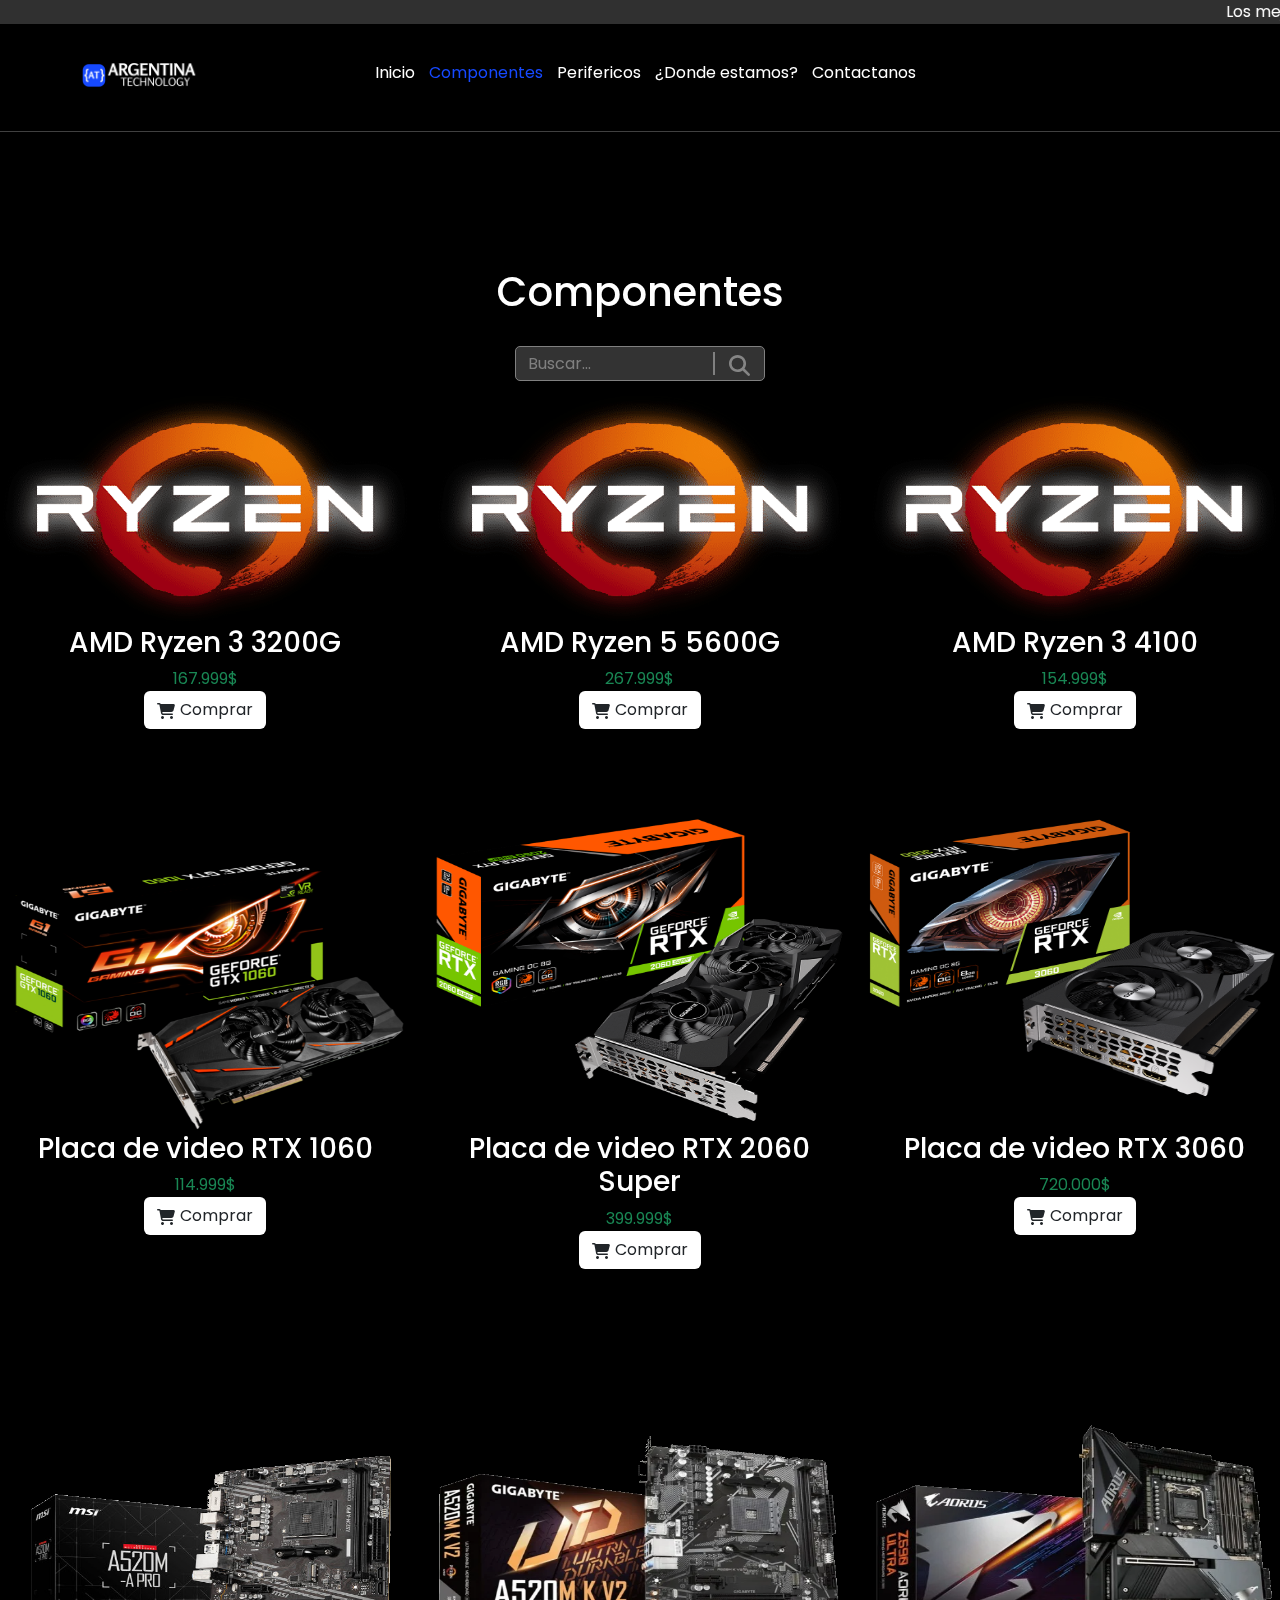
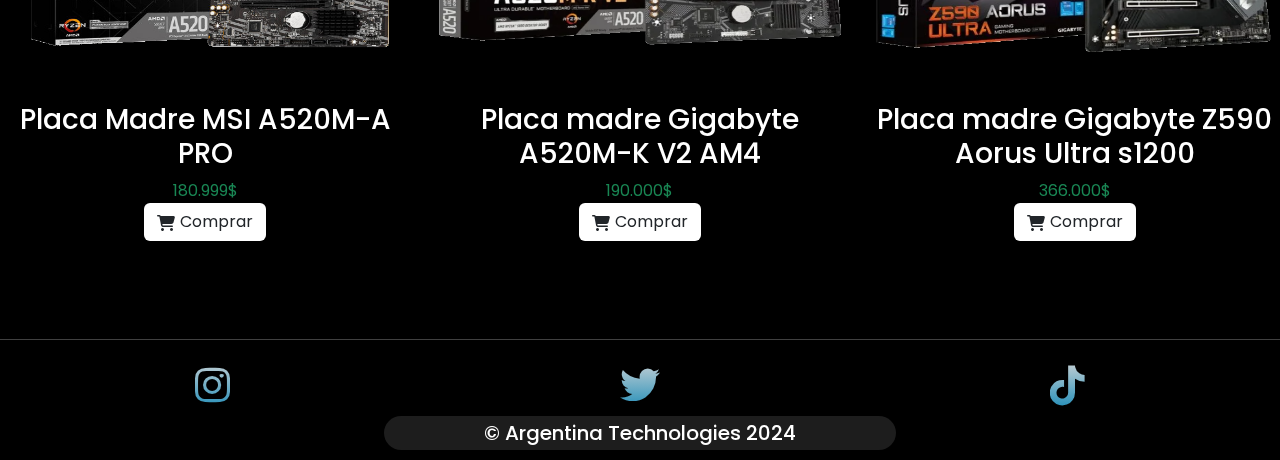
==== pages/componentes.html @ 48d0d9f0 "Proyecto finalizado" ====
<!DOCTYPE html>
<html lang="en">
<head>
    <meta charset="UTF-8">
    <meta name="viewport" content="width=device-width, initial-scale=1.0">
    
    <link href="https://unpkg.com/aos@2.3.1/dist/aos.css" rel="stylesheet">
    
    <link rel="stylesheet" href="https://cdnjs.cloudflare.com/ajax/libs/font-awesome/6.5.1/css/all.min.css"/>
    
    <link href="https://cdn.jsdelivr.net/npm/bootstrap@5.3.3/dist/css/bootstrap.min.css" rel="stylesheet" integrity="sha384-QWTKZyjpPEjISv5WaRU9OFeRpok6YctnYmDr5pNlyT2bRjXh0JMhjY6hW+ALEwIH" crossorigin="anonymous">
    

    <link rel="stylesheet" href="../css/style.css">
    
    <link rel="shortcut icon" href="../images/favicon.png" type="image/x-icon">
    
    <title>ArgentinaTech</title>
</head>
<body data-aos="zoom-in">
  <marquee behavior="scroll" direction="left" loop="infinite">Los mejores precios 🇦🇷 - <b>20% De descuento</b> - Envios a todo el pais <i class="fas fa-dolly"></i></marquee>
    <header>
        <nav>
            <ul class="navegacion">
                <li><a href="../index.html" id="navegacion-link">Inicio</a></li>
                <li><a href="#" id="navegacion-link active">Componentes</a></li>
                <li><a href="./perifericos.html" id="navegacion-link">Perifericos</a></li>
                <li><a href="./dondeestamos.html" id="navegacion-link">¿Donde estamos?</a></li>
                <li><a href="./contactanos.html" id="navegacion-link">Contactanos</a></li>
            </ul>
        </nav>
        <div>
            <img src="../images/logo.png" alt="Logo" class="logo">
        </div>
        <hr class="linea-separacion">
    </header>
    <section>
        <h1 class="titulos">Componentes</h1>
        <form action="">
          <div class="search">
            <div class="search-box">
              <div class="search-field">
                <input placeholder="Buscar..." class="input" type="text">
                <div class="search-box-icon">
                  <button class="btn-icon-content">
                    <i class="search-icon">
                      <svg xmlns="://www.w3.org/2000/svg" version="1.1" viewBox="0 0 512 512"><path d="M416 208c0 45.9-14.9 88.3-40 122.7L502.6 457.4c12.5 12.5 12.5 32.8 0 45.3s-32.8 12.5-45.3 0L330.7 376c-34.4 25.2-76.8 40-122.7 40C93.1 416 0 322.9 0 208S93.1 0 208 0S416 93.1 416 208zM208 352a144 144 0 1 0 0-288 144 144 0 1 0 0 288z" fill="#fff"></path></svg>
                    </i>
                  </button>
                </div>
              </div>
            </div>
          </div>
        </form>
        <div class="row row-cols-1 row-cols-md-3 g-4">
            <div class="col">
              <div class="tarjeta h-100">
                <img src="../images/ryzen.png" class="card-img" alt="Procesador I5">
                <div class="card-body">
                  <h3 class="procesador-titulo">AMD Ryzen 3 3200G</h3>
                  <p class="card-text text-success">167.999$</p>
                </div>
                <div class="card-footer">
                  <button type="button" class="btn btn-comprar"><i class="fas fa-cart-shopping"></i> Comprar</button>
                </div>
              </div>
            </div>
            <div class="col">
              <div class="tarjeta h-100">
                <img src="../images/ryzen.png" class="card-img" alt="...">
                <div class="card-body">
                  <h3 class="procesador-titulo">AMD Ryzen 5 5600G</h3>
                  <p class="card-text text-success">267.999$</p>
                </div>
                <div class="card-footer">
                  <button type="button" class="btn btn-comprar"><i class="fas fa-cart-shopping"></i> Comprar</button>
                </div>
              </div>
            </div>
            <div class="col">
              <div class="tarjeta h-100">
                <img src="../images/ryzen.png" class="card-img" alt="Procesador I9">
                <div class="card-body">
                  <h3 class="procesador-titulo">AMD Ryzen 3 4100</h3>
                  <p class="card-text text-success">154.999$</p>
                </div>
                <div class="card-footer">
                  <button type="button" class="btn btn-comprar"><i class="fas fa-cart-shopping"></i> Comprar</button>
                </div>
              </div>
            </div>
            <div class="col">
                <div class="tarjeta h-100">
                  <img src="../images/1060gt.png" class="card-img" alt="RTX 1060">
                  <div class="card-body">
                    <h3 class="procesador-titulo">Placa de video RTX 1060</h3>
                    <p class="card-text text-success">114.999$</p>
                  </div>
                  <div class="card-footer">
                    <button type="button" class="btn btn-comprar"><i class="fas fa-cart-shopping"></i> Comprar</button>
                  </div>
                </div>
              </div>
              <div class="col">
                <div class="tarjeta h-100">
                  <img src="../images/2060rtx.png" class="card-img" alt="RTX 2060 Super">
                  <div class="card-body">
                    <h3 class="procesador-titulo">Placa de video RTX 2060 Super</h3>
                    <p class="card-text text-success">399.999$</p>
                  </div>
                  <div class="card-footer">
                    <button type="button" class="btn btn-comprar"><i class="fas fa-cart-shopping"></i> Comprar</button>
                  </div>
                </div>
              </div>
              <div class="col">
                <div class="tarjeta h-100">
                  <img src="../images/3060rtx.png" class="card-img" alt="RTX 3060">
                  <div class="card-body">
                    <h3 class="procesador-titulo">Placa de video RTX 3060</h3>
                    <p class="card-text text-success">720.000$</p>
                  </div>
                  <div class="card-footer">
                    <button type="button" class="btn btn-comprar"><i class="fas fa-cart-shopping"></i> Comprar</button>
                  </div>
                </div>
              </div>
              <div class="col">
                <div class="tarjeta h-100">
                  <img src="../images/a520m.png" class="card-img" alt="RTX 2060 Super">
                  <div class="card-body">
                    <h3 class="procesador-titulo">Placa Madre MSI A520M-A PRO</h3>
                    <p class="card-text text-success">180.999$</p>
                  </div>
                  <div class="card-footer">
                    <button type="button" class="btn btn-comprar"><i class="fas fa-cart-shopping"></i> Comprar</button>
                  </div>
                </div>
              </div>
              <div class="col">
                <div class="tarjeta h-100">
                  <img src="../images/a520mk.png" class="card-img" alt="RTX 2060 Super">
                  <div class="card-body">
                    <h3 class="procesador-titulo">Placa madre Gigabyte A520M-K V2 AM4</h3>
                    <p class="card-text text-success">190.000$</p>
                  </div>
                  <div class="card-footer">
                    <button type="button" class="btn btn-comprar"><i class="fas fa-cart-shopping"></i> Comprar</button>
                  </div>
                </div>
              </div>
              <div class="col">
                <div class="tarjeta h-100">
                  <img src="../images/z590.png" class="card-img" alt="RTX 2060 Super">
                  <div class="card-body">
                    <h3 class="procesador-titulo">Placa madre Gigabyte Z590 Aorus Ultra s1200</h3>
                    <p class="card-text text-success">366.000$</p>
                  </div>
                  <div class="card-footer">
                    <button type="button" class="btn btn-comprar"><i class="fas fa-cart-shopping"></i> Comprar</button>
                  </div>
                </div>
              </div>
          </div>
    </section>
    <footer>
      <hr class="linea-footer">
    <div class="footer-redes">
      <a href="https://instagram.com " target="_blank"><i class="fab fa-instagram"></i></a>
      <a href="https://twitter.com" target="_blank"><i class="fab fa-twitter"></i></a>
      <a href="https://tiktok.com" target="_blank"><i class="fab fa-tiktok"></i></a>
    </div>
    <h5>&copy; Argentina Technologies 2024</h5>
    </footer>
<script src="https://cdn.jsdelivr.net/npm/bootstrap@5.3.3/dist/js/bootstrap.bundle.min.js" integrity="sha384-YvpcrYf0tY3lHB60NNkmXc5s9fDVZLESaAA55NDzOxhy9GkcIdslK1eN7N6jIeHz" crossorigin="anonymous"></script>

<script src="https://unpkg.com/aos@2.3.1/dist/aos.js"></script>

<script>
  AOS.init();
</script>
</body>
</html>
---- css/style.css ----
@import url("https://fonts.googleapis.com/css2?family=Poppins:ital,wght@0,100;0,200;0,300;0,400;0,500;0,600;0,700;0,800;0,900;1,100;1,200;1,300;1,400;1,500;1,600;1,700;1,800;1,900&display=swap");
body {
  font-family: "Poppins", sans-serif;
  background-color: rgb(0, 0, 0);
  color: white;
  overflow-x: hidden;
}

marquee {
  background-color: #303030;
}

.navegacion {
  list-style-type: none;
  text-align: center;
  padding: 10px;
  margin: 20px;
}

.navegacion li {
  display: inline;
  margin-left: 10px;
}

#navegacion-link {
  color: white;
  text-decoration: none;
}

.tiktok {
  width: 60px;
  position: relative;
  left: 1000px;
}

.twitter {
  width: 60px;
  position: relative;
  left: 550px;
}

h1 {
  text-align: center;
}

.linea-separacion {
  border-top: 1px solid #ffffff;
  position: relative;
  bottom: 120px;
}

p {
  text-align: center;
}

.logo {
  display: flex;
  margin: 0;
  padding: 0;
  position: sticky;
  position: relative;
  bottom: 100px;
  width: 120px;
  left: 80px;
  height: auto;
}

.maps {
  text-align: center;
}

iframe {
  border: 1px solid rgb(255, 255, 255);
  border-radius: 15px;
}

.consulta {
  text-align: left;
}

.search-bar {
  width: 300px;
  height: 70px;
  border-radius: 5px;
  display: flex;
  flex-direction: row;
  align-items: center;
  position: relative;
  left: 480px;
}

.procesador-titulo {
  text-align: center;
}

.card-img {
  min-height: 60%;
  max-height: 60%;
}

.parrafo {
  position: relative;
  bottom: 30px;
}

.titulos {
  margin-bottom: 30px;
}

.reloj {
  position: relative;
  bottom: 35px;
  right: 82px;
}

.btn-comprar {
  background-color: white;
  position: relative;
  display: flex;
  margin: auto;
  transition: 0.5s;
}

.btn-comprar:hover {
  border: 1px solid white;
}

.btn-comprar i {
  margin-top: 5px;
  margin-right: 5px;
}

.ping {
  position: relative;
  right: 435px;
  top: 45px;
}

.footer-redes {
  display: flex;
  justify-content: space-around;
  font-size: 40px;
}

footer div a {
  background: -webkit-linear-gradient(#d8d8d8, #0a84b4);
  -webkit-background-clip: text;
  -webkit-text-fill-color: transparent;
}

footer div a:hover {
  background: -webkit-linear-gradient(#0a84b4, #d8d8d8);
  -webkit-background-clip: text;
  -webkit-text-fill-color: transparent;
  transform: scale(1.19, 1.19) rotate(0) skew(0, 0) translate(0, 0);
  transition: 0.5s;
}

.informacion-footer {
  display: flex;
  justify-content: space-around;
  text-align: center;
  margin-top: 50px;
}

.informacion-footer h3 {
  font-size: 50px;
}

.form-container {
  width: 400px;
  font-size: 14px;
  font-family: inherit;
  color: white;
  display: flex;
  flex-direction: column;
  margin: auto;
}

.form-container .form-group label {
  display: block;
  margin-bottom: 5px;
  color: #717171;
  font-weight: 600;
  font-size: 14px;
}

.form-container .form-group input {
  width: 100%;
  padding: 12px 16px;
  border-radius: 8px;
  color: #fff;
  font-family: inherit;
  background-color: transparent;
  border: 1px solid #414141;
}

.form-container .form-group textarea {
  width: 100%;
  padding: 12px 16px;
  border-radius: 8px;
  resize: none;
  color: #fff;
  height: 96px;
  border: 1px solid #414141;
  background-color: transparent;
  font-family: inherit;
}

.form-container .form-group input::placeholder {
  opacity: 0.5;
}

.form-container .form-group input:focus {
  outline: none;
  border-color: rgb(5, 129, 245);
}

.form-container .form-group textarea:focus {
  outline: none;
  border-color: rgb(5, 129, 245);
}

.form-container .form-submit-btn {
  display: flex;
  align-items: flex-start;
  justify-content: center;
  align-self: flex-start;
  font-family: inherit;
  color: #717171;
  font-weight: 600;
  width: 100%;
  background: #313131;
  border: 1px solid #414141;
  padding: 12px 16px;
  font-size: inherit;
  gap: 8px;
  margin-top: 8px;
  cursor: pointer;
  border-radius: 6px;
}

.form-container .form-submit-btn:hover {
  background-color: #fff;
  border-color: #fff;
}

/* FORM BUSCAR COMPONENTES/PERIFERICOS */
.search {
  --input-line: #cccccc;
  --input-text-color: #808080;
  --input-text-hover-color: transparent;
  --input-border-color: #808080;
  --input-border-hover-color: #999999;
  --input-bg-color: #333333;
  --search-max-width: 250px;
  --search-min-width: 150px;
  --border-radius: 5px;
  --transition-cubic-bezier: 150ms cubic-bezier(0.4,0,0.2,1);
}

.search-box {
  margin: auto;
  margin-bottom: 15px;
  max-width: var(--search-max-width);
  min-width: var(--search-min-width);
  height: 35px;
  border: 1px solid var(--input-border-color);
  border-radius: var(--border-radius);
  padding: 5px 15px;
  background: var(--input-bg-color);
  box-shadow: 0 0 20px rgba(0, 0, 0, 0.5);
  transition: var(--transition-cubic-bezier);
}

.search-box:hover {
  border-color: var(--input-border-hover-color);
}

.search-field {
  position: relative;
  width: 100%;
  height: 100%;
  left: -5px;
  border: 0;
}

.input {
  width: calc(100% - 29px);
  height: 100%;
  border: 0;
  border-color: transparent;
  font-size: 1rem;
  padding-right: 0px;
  color: var(--input-line);
  background: var(--input-bg-color);
  border-right: 2px solid var(--input-border-color);
  outline: none;
}

.input::-webkit-input-placeholder {
  color: var(--input-text-color);
}

.input::-moz-input-placeholder {
  color: var(--input-text-color);
}

.input::-ms-input-placeholder {
  color: var(--input-text-color);
}

.input:focus::-webkit-input-placeholder {
  color: var(--input-text-hover-color);
}

.input:focus::-moz-input-placeholder {
  color: var(--input-text-hover-color);
}

.input:focus::-ms-input-placeholder {
  color: var(--input-text-hover-color);
}

.search-box-icon {
  width: 52px;
  height: 35px;
  position: absolute;
  top: -6px;
  right: -21px;
  background: transparent;
  border-bottom-right-radius: var(--border-radius);
  border-top-right-radius: var(--border-radius);
  transition: var(--transition-cubic-bezier);
}

.search-box-icon:hover {
  background: var(--input-border-color);
}

.btn-icon-content {
  width: 52px;
  height: 35px;
  top: -6px;
  right: -21px;
  background: transparent;
  border: none;
  cursor: pointer;
  border-bottom-right-radius: var(--border-radius);
  border-top-right-radius: var(--border-radius);
  transition: var(--transition-cubic-bezier);
  opacity: 0.4;
}

.btn-icon-content:hover {
  opacity: 0.8;
}

.search-icon {
  width: 21px;
  height: 21px;
  position: absolute;
  top: 7px;
  right: 15px;
}

a {
  text-decoration: none;
  color: #1649FF;
}

.mobile-nav {
  display: none;
}

.puntuacion {
  display: flex;
}

.card {
  background-color: rgb(53, 53, 53);
  padding: 2rem;
  position: relative;
  margin: 10px;
  max-width: 90%;
  min-width: 30%;
  border-radius: 10px;
  box-shadow: 0 20px 30px -20px rgba(196, 196, 196, 0.24);
}

.header {
  display: flex;
  align-items: center;
  grid-gap: 1rem;
  gap: 1rem;
}

.header .image {
  height: 4rem;
  width: 4rem;
  border-radius: 100%;
  object-fit: cover;
  background-color: #1649FF;
}

.stars {
  display: flex;
  justify-content: center;
  grid-gap: 0.125rem;
  gap: 0.15rem;
  margin: 10px;
  color: rgb(197, 165, 34);
}

.stars svg {
  height: 1rem;
  width: 1rem;
}

.name {
  margin-top: 0.25rem;
  font-size: 1.625rem;
  line-height: 1.75rem;
  font-weight: 600;
  --tw-text-opacity: 1;
  color: rgb(125, 134, 148);
}

.message {
  overflow: hidden;
  display: -webkit-box;
  -webkit-box-orient: vertical;
  margin-top: 1rem;
  color: rgb(216, 216, 216);
}

.badge {
  display: flex;
  justify-content: center;
  padding: 10px;
}

footer h5 {
  text-align: center;
  background-color: #1d1d1d;
  width: 40%;
  padding: 5px;
  border-radius: 50px;
  margin: auto;
  margin-bottom: 10px;
}

@media only screen and (max-width: 630px) {
  p {
    font-size: 20px;
  }
  form {
    margin-top: 15%;
    width: 80%;
    margin: auto;
  }
  footer {
    margin-top: 30%;
  }
  li {
    font-weight: bold;
  }
  marquee {
    font-size: 25px;
  }
  iframe {
    width: 90%;
  }
  footer h5 {
    margin-top: 10px;
    width: 80%;
  }
  .carousel {
    margin-top: 20%;
  }
  .col {
    display: flex;
    justify-content: center;
  }
  .informacion-footer {
    margin-top: 40%;
    display: block;
  }
  .informacion-footer div p {
    font-size: 20px;
  }
  .maps h4 {
    margin-top: 10%;
  }
  .logo {
    display: none;
  }
  .navegacion a {
    display: block;
    font-size: 20px;
  }
  .linea-separacion {
    border: 5px solid rgb(134, 134, 134);
    margin-top: 35%;
  }
  .puntuacion {
    display: block;
    margin-left: 20px;
  }
  .form-container .form-group label {
    font-size: 18px;
  }
}


/*# sourceMappingURL=style.css.map */
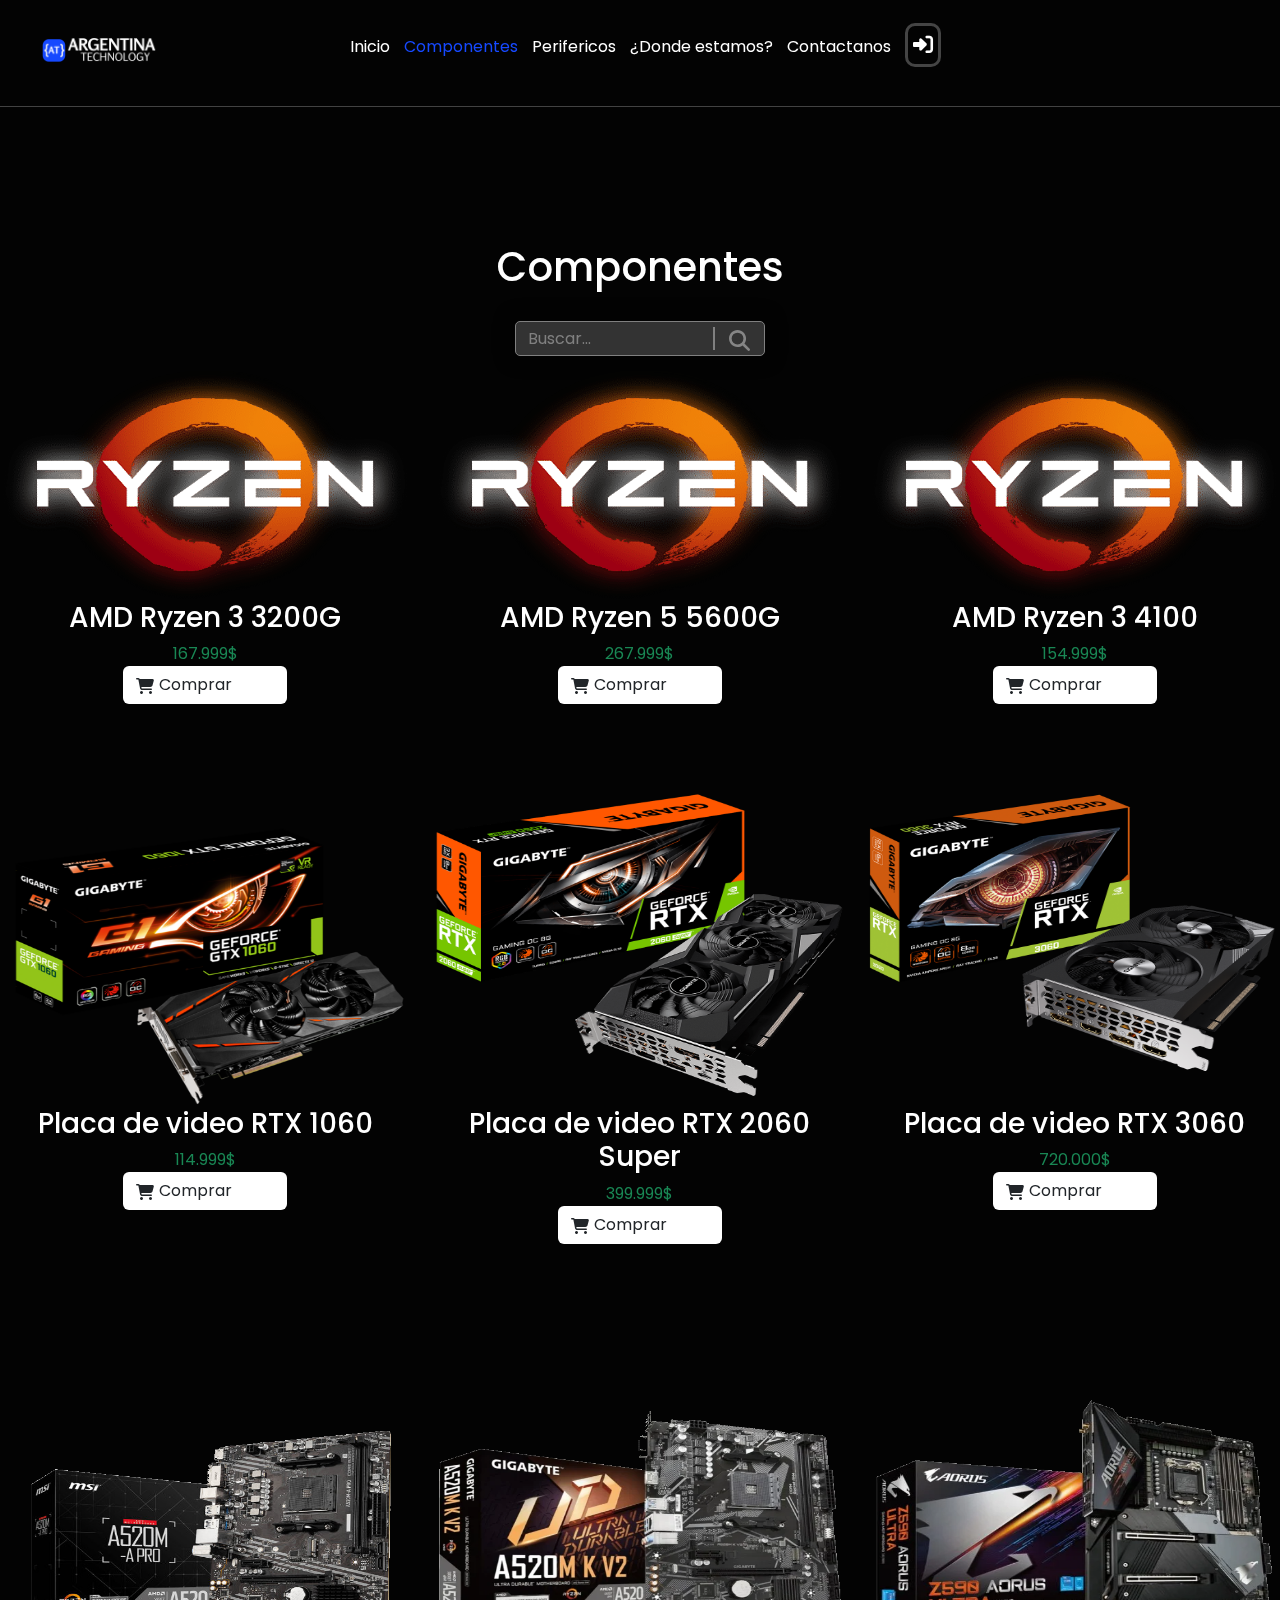
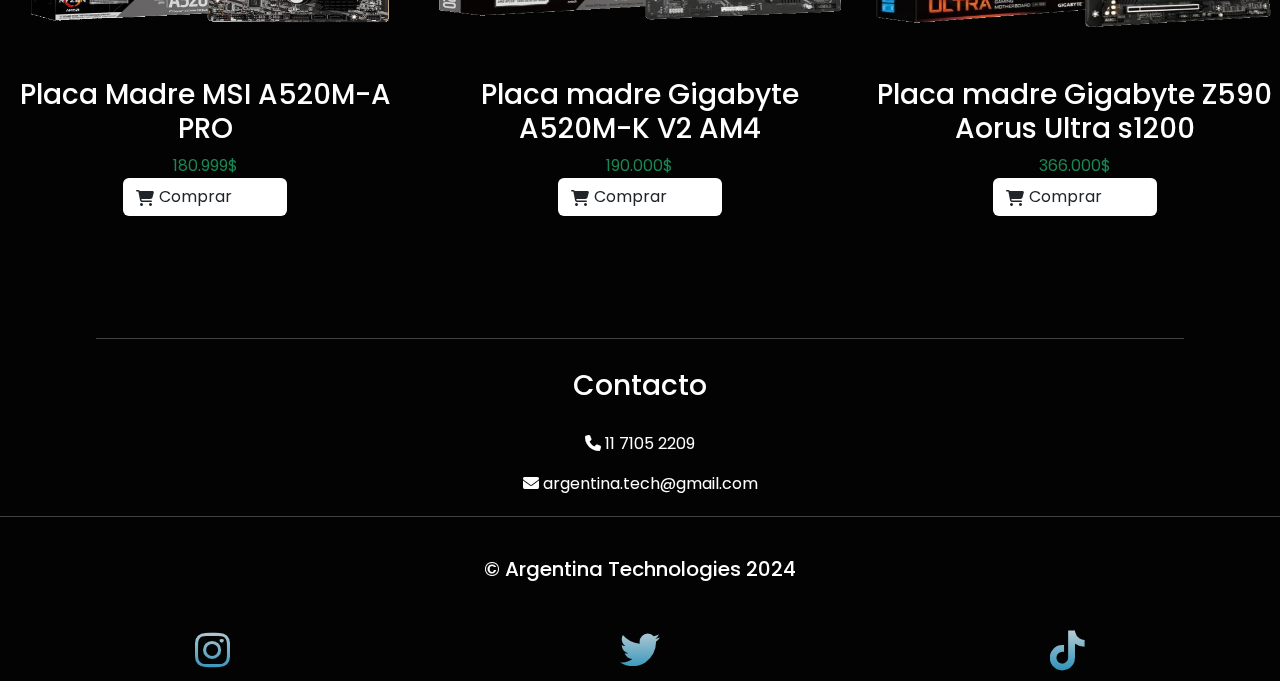
==== commit 218d2e9e: "Proyecto Modificado" ====
--- a/pages/componentes.html
+++ b/pages/componentes.html
@@ -18,15 +18,17 @@
     <title>ArgentinaTech</title>
 </head>
 <body data-aos="zoom-in">
-  <marquee behavior="scroll" direction="left" loop="infinite">Los mejores precios 🇦🇷 - <b>20% De descuento</b> - Envios a todo el pais <i class="fas fa-dolly"></i></marquee>
     <header>
         <nav>
             <ul class="navegacion">
-                <li><a href="../index.html" id="navegacion-link">Inicio</a></li>
-                <li><a href="#" id="navegacion-link active">Componentes</a></li>
-                <li><a href="./perifericos.html" id="navegacion-link">Perifericos</a></li>
-                <li><a href="./dondeestamos.html" id="navegacion-link">¿Donde estamos?</a></li>
-                <li><a href="./contactanos.html" id="navegacion-link">Contactanos</a></li>
+                <li><a href="../index.html" class="navegacion-link">Inicio</a></li>
+                <li><a href="#" class="navegacion-link active">Componentes</a></li>
+                <li><a href="./perifericos.html" class="navegacion-link">Perifericos</a></li>
+                <li><a href="./dondeestamos.html" class="navegacion-link">¿Donde estamos?</a></li>
+                <li><a href="./contactanos.html" class="navegacion-link">Contactanos</a></li>
+            
+                <li><a href="./login.html" class="navegacion-link login"><i class="fas fas fa-right-to-bracket"></i></a></li>
+
             </ul>
         </nav>
         <div>
@@ -44,7 +46,7 @@
                 <div class="search-box-icon">
                   <button class="btn-icon-content">
                     <i class="search-icon">
-                      <svg xmlns="://www.w3.org/2000/svg" version="1.1" viewBox="0 0 512 512"><path d="M416 208c0 45.9-14.9 88.3-40 122.7L502.6 457.4c12.5 12.5 12.5 32.8 0 45.3s-32.8 12.5-45.3 0L330.7 376c-34.4 25.2-76.8 40-122.7 40C93.1 416 0 322.9 0 208S93.1 0 208 0S416 93.1 416 208zM208 352a144 144 0 1 0 0-288 144 144 0 1 0 0 288z" fill="#fff"></path></svg>
+                      <svg xmlns="http://www.w3.org/2000/svg" version="1.1" viewBox="0 0 512 512"><path d="M416 208c0 45.9-14.9 88.3-40 122.7L502.6 457.4c12.5 12.5 12.5 32.8 0 45.3s-32.8 12.5-45.3 0L330.7 376c-34.4 25.2-76.8 40-122.7 40C93.1 416 0 322.9 0 208S93.1 0 208 0S416 93.1 416 208zM208 352a144 144 0 1 0 0-288 144 144 0 1 0 0 288z" fill="#fff"></path></svg>
                     </i>
                   </button>
                 </div>
@@ -61,7 +63,7 @@
                   <p class="card-text text-success">167.999$</p>
                 </div>
                 <div class="card-footer">
-                  <button type="button" class="btn btn-comprar"><i class="fas fa-cart-shopping"></i> Comprar</button>
+                  <a href="pago.html" class="btn btn-comprar"><i class="fas fa-cart-shopping"></i>Comprar</a>
                 </div>
               </div>
             </div>
@@ -73,7 +75,7 @@
                   <p class="card-text text-success">267.999$</p>
                 </div>
                 <div class="card-footer">
-                  <button type="button" class="btn btn-comprar"><i class="fas fa-cart-shopping"></i> Comprar</button>
+                  <a href="pago.html" class="btn btn-comprar"><i class="fas fa-cart-shopping"></i>Comprar</a>
                 </div>
               </div>
             </div>
@@ -85,7 +87,7 @@
                   <p class="card-text text-success">154.999$</p>
                 </div>
                 <div class="card-footer">
-                  <button type="button" class="btn btn-comprar"><i class="fas fa-cart-shopping"></i> Comprar</button>
+                  <a href="pago.html" class="btn btn-comprar"><i class="fas fa-cart-shopping"></i>Comprar</a>
                 </div>
               </div>
             </div>
@@ -97,7 +99,7 @@
                     <p class="card-text text-success">114.999$</p>
                   </div>
                   <div class="card-footer">
-                    <button type="button" class="btn btn-comprar"><i class="fas fa-cart-shopping"></i> Comprar</button>
+                    <a href="pago.html" class="btn btn-comprar"><i class="fas fa-cart-shopping"></i>Comprar</a>
                   </div>
                 </div>
               </div>
@@ -109,7 +111,7 @@
                     <p class="card-text text-success">399.999$</p>
                   </div>
                   <div class="card-footer">
-                    <button type="button" class="btn btn-comprar"><i class="fas fa-cart-shopping"></i> Comprar</button>
+                    <a href="pago.html" class="btn btn-comprar"><i class="fas fa-cart-shopping"></i>Comprar</a>
                   </div>
                 </div>
               </div>
@@ -121,7 +123,7 @@
                     <p class="card-text text-success">720.000$</p>
                   </div>
                   <div class="card-footer">
-                    <button type="button" class="btn btn-comprar"><i class="fas fa-cart-shopping"></i> Comprar</button>
+                    <a href="pago.html" class="btn btn-comprar"><i class="fas fa-cart-shopping"></i>Comprar</a>
                   </div>
                 </div>
               </div>
@@ -133,7 +135,7 @@
                     <p class="card-text text-success">180.999$</p>
                   </div>
                   <div class="card-footer">
-                    <button type="button" class="btn btn-comprar"><i class="fas fa-cart-shopping"></i> Comprar</button>
+                    <a href="pago.html" class="btn btn-comprar"><i class="fas fa-cart-shopping"></i>Comprar</a>
                   </div>
                 </div>
               </div>
@@ -145,7 +147,7 @@
                     <p class="card-text text-success">190.000$</p>
                   </div>
                   <div class="card-footer">
-                    <button type="button" class="btn btn-comprar"><i class="fas fa-cart-shopping"></i> Comprar</button>
+                    <a href="pago.html" class="btn btn-comprar"><i class="fas fa-cart-shopping"></i>Comprar</a>
                   </div>
                 </div>
               </div>
@@ -157,7 +159,7 @@
                     <p class="card-text text-success">366.000$</p>
                   </div>
                   <div class="card-footer">
-                    <button type="button" class="btn btn-comprar"><i class="fas fa-cart-shopping"></i> Comprar</button>
+                    <a href="pago.html" class="btn btn-comprar"><i class="fas fa-cart-shopping"></i>Comprar</a>
                   </div>
                 </div>
               </div>
@@ -165,13 +167,21 @@
     </section>
     <footer>
       <hr class="linea-footer">
-    <div class="footer-redes">
-      <a href="https://instagram.com " target="_blank"><i class="fab fa-instagram"></i></a>
-      <a href="https://twitter.com" target="_blank"><i class="fab fa-twitter"></i></a>
-      <a href="https://tiktok.com" target="_blank"><i class="fab fa-tiktok"></i></a>
-    </div>
-    <h5>&copy; Argentina Technologies 2024</h5>
+  
+      <div class="footer-datos">
+          <h3>Contacto</h3>
+          <p><i class="fas fa-phone"></i> 11 7105 2209</p>
+          <p><i class="fas fa-envelope"></i> argentina.tech@gmail.com</p>
+      </div>
+      <hr>
+      <h5>&copy; Argentina Technologies 2024</h5>
+      <div class="footer-redes">
+        <a href="https://instagram.com" target="_blank"><i class="fab fa-instagram"></i></a>
+        <a href="https://twitter.com" target="_blank"><i class="fab fa-twitter"></i></a>
+        <a href="https://tiktok.com" target="_blank"><i class="fab fa-tiktok"></i></a>
+      </div>
     </footer>
+    
 <script src="https://cdn.jsdelivr.net/npm/bootstrap@5.3.3/dist/js/bootstrap.bundle.min.js" integrity="sha384-YvpcrYf0tY3lHB60NNkmXc5s9fDVZLESaAA55NDzOxhy9GkcIdslK1eN7N6jIeHz" crossorigin="anonymous"></script>
 
 <script src="https://unpkg.com/aos@2.3.1/dist/aos.js"></script>
--- a/css/style.css
+++ b/css/style.css
@@ -1,13 +1,13 @@
 @import url("https://fonts.googleapis.com/css2?family=Poppins:ital,wght@0,100;0,200;0,300;0,400;0,500;0,600;0,700;0,800;0,900;1,100;1,200;1,300;1,400;1,500;1,600;1,700;1,800;1,900&display=swap");
 body {
   font-family: "Poppins", sans-serif;
-  background-color: rgb(0, 0, 0);
+  background-color: rgb(3, 3, 3);
   color: white;
   overflow-x: hidden;
 }
 
 marquee {
-  background-color: #303030;
+  background-color: #202020;
 }
 
 .navegacion {
@@ -22,9 +22,13 @@
   margin-left: 10px;
 }
 
-#navegacion-link {
+.navegacion-link {
   color: white;
   text-decoration: none;
+}
+
+.active {
+  color: #1649FF;
 }
 
 .tiktok {
@@ -61,7 +65,7 @@
   position: relative;
   bottom: 100px;
   width: 120px;
-  left: 80px;
+  left: 40px;
   height: auto;
 }
 
@@ -119,6 +123,7 @@
   display: flex;
   margin: auto;
   transition: 0.5s;
+  width: 40%;
 }
 
 .btn-comprar:hover {
@@ -160,7 +165,7 @@
   display: flex;
   justify-content: space-around;
   text-align: center;
-  margin-top: 50px;
+  margin-top: 100px;
 }
 
 .informacion-footer h3 {
@@ -168,7 +173,7 @@
 }
 
 .form-container {
-  width: 400px;
+  width: 50%;
   font-size: 14px;
   font-family: inherit;
   color: white;
@@ -378,76 +383,364 @@
 }
 
 .card {
-  background-color: rgb(53, 53, 53);
-  padding: 2rem;
-  position: relative;
+  position: relative;
+  display: flex;
+  align-items: center;
+  justify-content: center;
+  width: 420px;
+  border-radius: 24px;
+  line-height: 1.6;
+  transition: all 0.48s cubic-bezier(0.23, 1, 0.32, 1);
+}
+
+.content {
+  display: flex;
+  flex-direction: column;
+  align-items: flex-start;
+  gap: 24px;
+  padding: 36px;
+  border-radius: 22px;
+  color: #ffffff;
+  overflow: hidden;
+  background: #242424;
+  transition: all 0.48s cubic-bezier(0.23, 1, 0.32, 1);
+}
+
+.content::before {
+  position: absolute;
+  content: "";
+  top: -4%;
+  left: 50%;
+  width: 90%;
+  height: 90%;
+  transform: translate(-50%);
+  background: rgba(71, 71, 71, 0.3568627451);
+  z-index: -1;
+  transform-origin: bottom;
+  border-radius: inherit;
+  transition: all 0.48s cubic-bezier(0.23, 1, 0.32, 1);
+}
+
+.content::after {
+  position: absolute;
+  content: "";
+  top: -8%;
+  left: 50%;
+  width: 80%;
+  height: 80%;
+  transform: translate(-50%);
+  background: rgba(71, 71, 71, 0.5333333333);
+  z-index: -2;
+  transform-origin: bottom;
+  border-radius: inherit;
+  transition: all 0.48s cubic-bezier(0.23, 1, 0.32, 1);
+}
+
+.content svg {
+  width: 48px;
+  height: 48px;
+}
+
+.content .para {
+  z-index: 1;
+  opacity: 1;
+  font-size: 18px;
+  transition: all 0.48s cubic-bezier(0.23, 1, 0.32, 1);
+}
+
+.content .link {
+  z-index: 1;
+  color: #fea000;
+  text-decoration: none;
+  font-family: inherit;
+  font-size: 16px;
+  transition: all 0.48s cubic-bezier(0.23, 1, 0.32, 1);
+}
+
+.content .link:hover {
+  text-decoration: underline;
+}
+
+.card:hover {
+  transform: translate(0px, -16px);
+}
+
+.card:hover .content::before {
+  rotate: -8deg;
+  top: 0;
+  width: 100%;
+  height: 100%;
+}
+
+.card:hover .content::after {
+  rotate: 8deg;
+  top: 0;
+  width: 100%;
+  height: 100%;
+}
+
+footer h5 {
+  margin: 40px;
+  text-align: center;
+}
+
+.footer-datos {
+  text-align: center;
+  display: block;
+  margin: 20px;
+}
+
+.footer-datos h3 {
+  margin: 30px;
+}
+
+.linea-footer {
+  width: 85%;
+  margin: auto;
+  margin-top: 40px;
+}
+
+.login {
+  font-size: 20px;
+  border: 3px solid rgb(68, 68, 68);
+  padding: 5px;
+  border-radius: 10px;
+  transition: 0.5s;
+}
+
+.login:hover {
+  border-radius: 40%;
+  transition: 0.5s;
+  border: 3px solid rgb(110, 110, 110);
+}
+
+.form_main {
+  width: 50%;
+  display: flex;
+  flex-direction: column;
+  align-items: center;
+  justify-content: center;
+  padding: 30px 30px 30px 30px;
+  border-radius: 30px;
+  box-shadow: 0px 0px 40px rgba(0, 0, 0, 0.062);
+  margin: auto;
+}
+
+.form_main a {
+  font-size: 15px;
+  color: rgba(22, 72, 255, 0.3843137255);
+}
+
+.heading {
+  font-size: 2.5em;
+  color: #a7a7a7;
+  font-weight: 700;
+  margin: 15px 0 30px 0;
+}
+
+.inputContainer {
+  width: 100%;
+  position: relative;
+  display: flex;
+  align-items: center;
+  justify-content: center;
+}
+
+.inputIcon {
+  position: absolute;
+  left: 10px;
+}
+
+.inputField {
+  width: 100%;
+  height: 40px;
+  background-color: transparent;
+  border: none;
+  border-bottom: 2px solid rgb(173, 173, 173);
+  border-radius: 30px;
+  margin: 10px 0;
+  color: white;
+  font-size: 0.8em;
+  font-weight: 500;
+  box-sizing: border-box;
+  padding-left: 30px;
+}
+
+.inputField:focus {
+  outline: none;
+  border-bottom: 2px solid #5865F2;
+}
+
+.inputField::placeholder {
+  color: #a7a7a7;
+  font-size: 1em;
+  font-weight: 500;
+}
+
+#button {
+  position: relative;
+  width: 100%;
+  border: 2px solid #5865F2;
+  background-color: #5865F2;
+  height: 40px;
+  color: white;
+  font-size: 0.8em;
+  font-weight: 500;
+  letter-spacing: 1px;
+  border-radius: 30px;
   margin: 10px;
-  max-width: 90%;
-  min-width: 30%;
-  border-radius: 10px;
-  box-shadow: 0 20px 30px -20px rgba(196, 196, 196, 0.24);
-}
-
-.header {
+  cursor: pointer;
+  overflow: hidden;
+}
+
+#button::after {
+  content: "";
+  position: absolute;
+  background-color: rgba(255, 255, 255, 0.253);
+  height: 100%;
+  width: 150px;
+  top: 0;
+  left: -200px;
+  border-bottom-right-radius: 100px;
+  border-top-left-radius: 100px;
+  filter: blur(10px);
+  transition-duration: 0.5s;
+}
+
+#button:hover::after {
+  transform: translateX(600px);
+  transition-duration: 0.5s;
+}
+
+.pago-form {
+  background-color: rgba(48, 48, 48, 0.5137254902);
+  border: 2px solid rgba(128, 128, 128, 0.411);
+  width: 60%;
+  margin: auto;
+  padding: 15px;
+  border-radius: 15px;
+}
+
+.pago-form h4 {
+  text-align: center;
+  font-weight: bold;
+}
+
+.pago-form form label span {
+  color: green;
+}
+
+.pago-grupo label {
+  display: block;
+  margin: 10px;
+}
+
+.pago-grupo input {
+  border: none;
+  border-radius: 5px;
+  padding: 5px;
+}
+
+.pago-parte {
+  display: flex;
+  justify-content: space-around;
+}
+
+.Btn {
+  width: 130px;
+  height: 40px;
   display: flex;
   align-items: center;
-  grid-gap: 1rem;
-  gap: 1rem;
-}
-
-.header .image {
-  height: 4rem;
-  width: 4rem;
-  border-radius: 100%;
-  object-fit: cover;
-  background-color: #1649FF;
-}
-
-.stars {
-  display: flex;
   justify-content: center;
-  grid-gap: 0.125rem;
-  gap: 0.15rem;
-  margin: 10px;
-  color: rgb(197, 165, 34);
-}
-
-.stars svg {
-  height: 1rem;
-  width: 1rem;
-}
-
-.name {
-  margin-top: 0.25rem;
-  font-size: 1.625rem;
-  line-height: 1.75rem;
+  background-color: rgb(63, 63, 63);
+  border: none;
+  color: white;
   font-weight: 600;
-  --tw-text-opacity: 1;
-  color: rgb(125, 134, 148);
-}
-
-.message {
+  gap: 8px;
+  cursor: pointer;
+  box-shadow: 5px 5px 10px rgba(0, 0, 0, 0.103);
+  position: relative;
   overflow: hidden;
-  display: -webkit-box;
-  -webkit-box-orient: vertical;
-  margin-top: 1rem;
-  color: rgb(216, 216, 216);
-}
-
-.badge {
-  display: flex;
-  justify-content: center;
-  padding: 10px;
-}
-
-footer h5 {
-  text-align: center;
-  background-color: #1d1d1d;
-  width: 40%;
-  padding: 5px;
-  border-radius: 50px;
+  transition-duration: 0.3s;
   margin: auto;
-  margin-bottom: 10px;
+  margin-top: 50px;
+}
+
+.svgIcon {
+  width: 16px;
+}
+
+.svgIcon path {
+  fill: white;
+}
+
+.Btn::before {
+  width: 130px;
+  height: 130px;
+  position: absolute;
+  content: "";
+  background-color: white;
+  border-radius: 50%;
+  left: -100%;
+  top: 0;
+  transition-duration: 0.3s;
+  mix-blend-mode: difference;
+}
+
+.Btn:hover::before {
+  transition-duration: 0.3s;
+  transform: translate(100%, -50%);
+  border-radius: 0;
+}
+
+.Btn:active {
+  transform: translate(5px, 5px);
+  transition-duration: 0.3s;
+}
+
+@keyframes scroll {
+  0% {
+    transform: translateX(0);
+  }
+  100% {
+    transform: translateX(-1750px);
+  }
+}
+.slider {
+  background: rgb(26, 26, 26);
+  box-shadow: 0 10px 20px -5px rgba(0, 0, 0, 0.125);
+  height: 100px;
+  margin: auto;
+  overflow: hidden;
+  position: relative;
+  width: 100%;
+  margin-top: 50px;
+}
+.slider::before, .slider::after {
+  background: linear-gradient(to right, rgb(24, 24, 24) 0%, rgba(255, 255, 255, 0) 100%);
+  content: "";
+  height: 100px;
+  position: absolute;
+  width: 200px;
+  z-index: 2;
+}
+.slider::after {
+  right: 0;
+  top: 0;
+  transform: rotateZ(180deg);
+}
+.slider::before {
+  left: 0;
+  top: 0;
+}
+.slider .slide-track {
+  animation: scroll 30s linear infinite;
+  display: flex;
+  width: 3500px;
+}
+.slider .slide {
+  height: 100px;
+  width: 250px;
 }
 
 @media only screen and (max-width: 630px) {
@@ -465,9 +758,6 @@
   li {
     font-weight: bold;
   }
-  marquee {
-    font-size: 25px;
-  }
   iframe {
     width: 90%;
   }
@@ -478,12 +768,8 @@
   .carousel {
     margin-top: 20%;
   }
-  .col {
-    display: flex;
-    justify-content: center;
-  }
   .informacion-footer {
-    margin-top: 40%;
+    margin: 40% 0 40% 0;
     display: block;
   }
   .informacion-footer div p {
@@ -503,12 +789,37 @@
     border: 5px solid rgb(134, 134, 134);
     margin-top: 35%;
   }
-  .puntuacion {
+  .form-pagar .form-group label {
+    font-size: 18px;
+  }
+  .login {
+    width: 15%;
+    margin: auto;
+  }
+  .form_main {
+    width: 100%;
+    font-size: 18px;
+  }
+  .card {
+    margin: auto;
+    margin-top: 50px;
+  }
+  .btn-comprar {
+    width: 30%;
+  }
+  .pago-form {
+    width: 90%;
+  }
+  .pago-form h3 {
+    margin-bottom: 20px;
+    text-align: center;
+  }
+  .pago-form form label {
+    text-align: center;
+  }
+  .pago-parte {
     display: block;
-    margin-left: 20px;
-  }
-  .form-container .form-group label {
-    font-size: 18px;
+    text-align: center;
   }
 }
 
